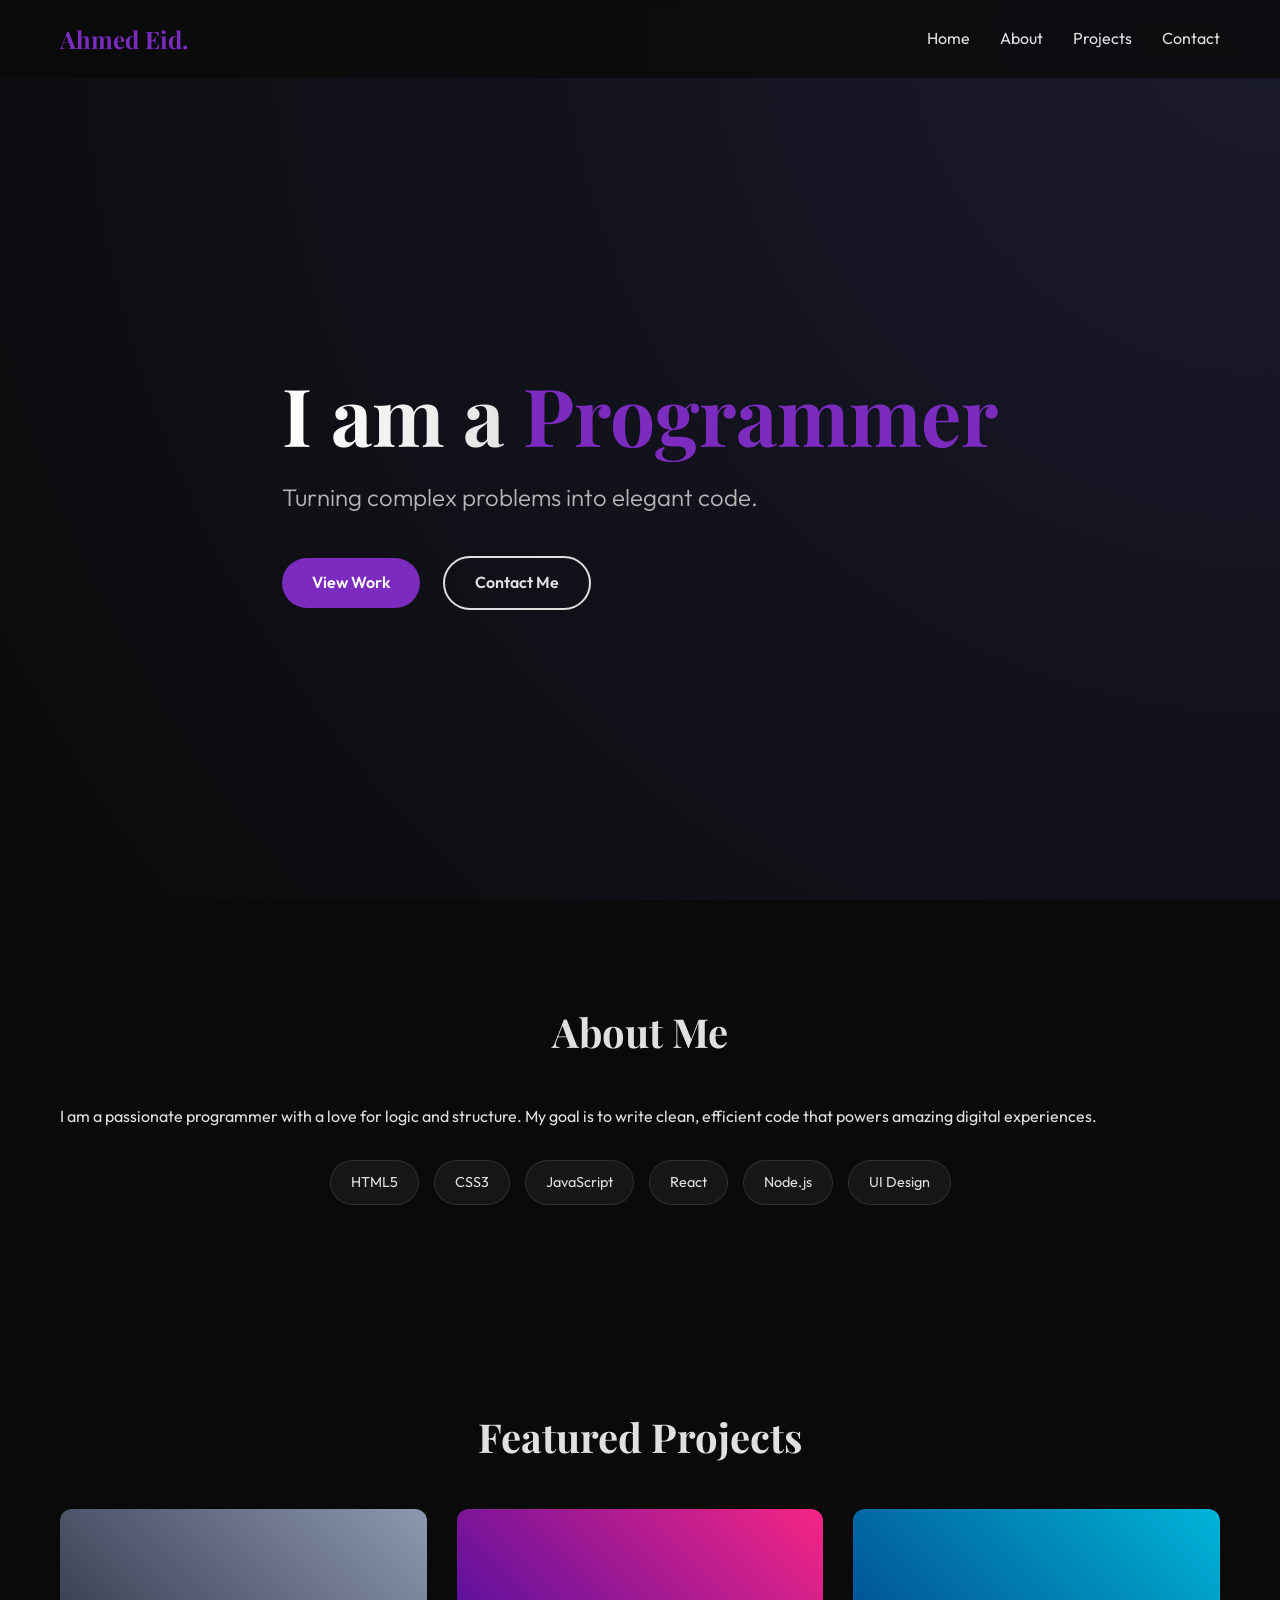
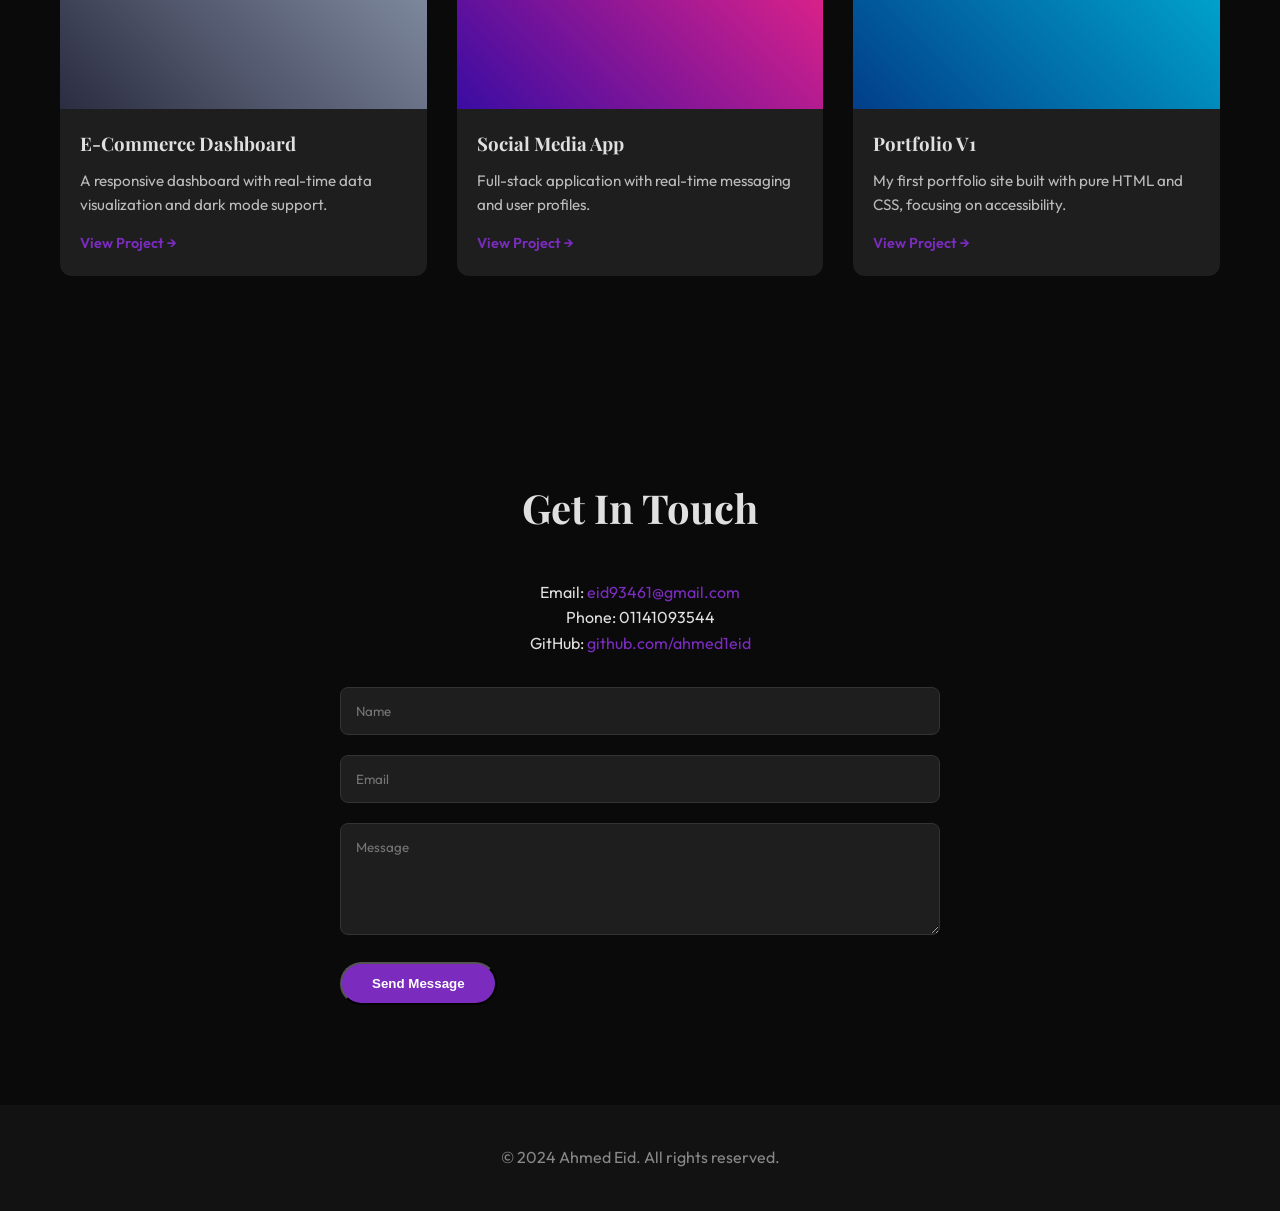
==== protufulio.html @ 92011d17 "create my portofilo" ====
<!DOCTYPE html>
<html lang="en">

<head>
    <meta charset="UTF-8">
    <meta name="viewport" content="width=device-width, initial-scale=1.0">
    <title>Ahmed Eid - Professional Portfolio</title>
    <link rel="preconnect" href="https://fonts.googleapis.com">
    <link rel="preconnect" href="https://fonts.gstatic.com" crossorigin>
    <link
        href="https://fonts.googleapis.com/css2?family=Outfit:wght@300;400;600;700&family=Playfair+Display:ital,wght@0,400;0,700;1,400&display=swap"
        rel="stylesheet">
    <link rel="stylesheet" href="protufulio.css">
</head>

<body>
    <header class="header">
        <div class="container header-container">
            <a href="#" class="logo">Ahmed Eid.</a>
            <nav class="nav">
                <ul class="nav-list">
                    <li><a href="#hero" class="nav-link">Home</a></li>
                    <li><a href="#about" class="nav-link">About</a></li>
                    <li><a href="#projects" class="nav-link">Projects</a></li>
                    <li><a href="#contact" class="nav-link">Contact</a></li>
                </ul>
            </nav>
            <button class="mobile-menu-btn" aria-label="Toggle menu">
                <span class="bar"></span>
                <span class="bar"></span>
                <span class="bar"></span>
            </button>
        </div>
    </header>

    <main>
        <section id="hero" class="hero">
            <div class="container hero-content">
                <h1 class="hero-title">I am a <span class="highlight">Programmer</span></h1>
                <p class="hero-subtitle">Turning complex problems into elegant code.</p>
                <div class="hero-cta">
                    <a href="#projects" class="btn btn-primary">View Work</a>
                    <a href="#contact" class="btn btn-outline">Contact Me</a>
                </div>
            </div>
            <div class="hero-background"></div>
        </section>

        <section id="about" class="section about">
            <div class="container">
                <h2 class="section-title">About Me</h2>
                <p class="section-text">
                    I am a passionate programmer with a love for logic and structure. My goal is to write clean,
                    efficient code that powers amazing digital experiences.
                </p>

                <div class="skills-grid">
                    <div class="skill-item">HTML5</div>
                    <div class="skill-item">CSS3</div>
                    <div class="skill-item">JavaScript</div>
                    <div class="skill-item">React</div>
                    <div class="skill-item">Node.js</div>
                    <div class="skill-item">UI Design</div>
                </div>
            </div>
        </section>

        <section id="projects" class="section projects">
            <div class="container">
                <h2 class="section-title">Featured Projects</h2>
                <div class="projects-grid">
                    <div class="project-card">
                        <div class="project-image" style="background: linear-gradient(45deg, #2b2d42, #8d99ae);"></div>
                        <div class="project-info">
                            <h3>E-Commerce Dashboard</h3>
                            <p>A responsive dashboard with real-time data visualization and dark mode support.</p>
                            <a href="#" class="btn-text">View Project &rarr;</a>
                        </div>
                    </div>
                    <div class="project-card">
                        <div class="project-image" style="background: linear-gradient(45deg, #3a0ca3, #f72585);"></div>
                        <div class="project-info">
                            <h3>Social Media App</h3>
                            <p>Full-stack application with real-time messaging and user profiles.</p>
                            <a href="#" class="btn-text">View Project &rarr;</a>
                        </div>
                    </div>
                    <div class="project-card">
                        <div class="project-image" style="background: linear-gradient(45deg, #023e8a, #00b4d8);"></div>
                        <div class="project-info">
                            <h3>Portfolio V1</h3>
                            <p>My first portfolio site built with pure HTML and CSS, focusing on accessibility.</p>
                            <a href="#" class="btn-text">View Project &rarr;</a>
                        </div>
                    </div>
                </div>
            </div>
        </section>

        <section id="contact" class="section contact">
            <div class="container">
                <h2 class="section-title">Get In Touch</h2>
                <div class="contact-info-container" style="text-align: center; margin-bottom: 30px;">
                    <p>Email: <a href="mailto:eid93461@gmail.com"
                            style="color: var(--accent-color);">eid93461@gmail.com</a></p>
                    <p>Phone: 01141093544</p>
                    <p>GitHub: <a href="https://github.com/ahmed1eid" target="_blank"
                            style="color: var(--accent-color);">github.com/ahmed1eid</a></p>
                </div>
                <form class="contact-form">
                    <div class="form-group">
                        <input type="text" placeholder="Name" required>
                    </div>
                    <div class="form-group">
                        <input type="email" placeholder="Email" required>
                    </div>
                    <div class="form-group">
                        <textarea placeholder="Message" rows="5" required></textarea>
                    </div>
                    <button type="submit" class="btn btn-primary">Send Message</button>
                </form>
            </div>
        </section>
    </main>

    <footer class="footer">
        <div class="container">
            <p>&copy; 2024 Ahmed Eid. All rights reserved.</p>
        </div>
    </footer>

    <script src="protufulio.js"></script>
</body>

</html>
---- protufulio.css ----
:root {
    /* Colors */
    --bg-color: #0a0a0a;
    --text-color: #e0e0e0;
    --accent-color: #7b2cbf;
    --accent-hover: #9d4edd;
    --secondary-bg: #121212;
    --card-bg: #1e1e1e;

    /* Typography */
    --font-main: 'Outfit', sans-serif;
    --font-heading: 'Playfair Display', serif;

    /* Spacing */
    --container-width: 1200px;
    --section-padding: 100px 0;
}

* {
    margin: 0;
    padding: 0;
    box-sizing: border-box;
}

html {
    scroll-behavior: smooth;
}

body {
    font-family: var(--font-main);
    background-color: var(--bg-color);
    color: var(--text-color);
    line-height: 1.6;
    overflow-x: hidden;
}

a {
    text-decoration: none;
    color: inherit;
    transition: all 0.3s ease;
}

ul {
    list-style: none;
}

.container {
    max-width: var(--container-width);
    margin: 0 auto;
    padding: 0 20px;
}

/* Header */
.header {
    position: fixed;
    top: 0;
    left: 0;
    width: 100%;
    z-index: 1000;
    background: rgba(10, 10, 10, 0.8);
    backdrop-filter: blur(10px);
    padding: 20px 0;
    transition: all 0.3s;
}

.header-container {
    display: flex;
    justify-content: space-between;
    align-items: center;
}

.logo {
    font-family: var(--font-heading);
    font-size: 1.5rem;
    font-weight: 700;
    color: var(--accent-color);
}

.nav-list {
    display: flex;
    gap: 30px;
}

.nav-link:hover {
    color: var(--accent-color);
}

.mobile-menu-btn {
    display: none;
    background: none;
    border: none;
    cursor: pointer;
}

/* Hero Section */
.hero {
    height: 100vh;
    display: flex;
    align-items: center;
    position: relative;
    padding-top: 80px;
    background: radial-gradient(circle at top right, #1a1a2e, var(--bg-color));
    overflow: hidden;
}

.hero-background {
    position: absolute;
    top: 50%;
    left: 50%;
    transform: translate(-50%, -50%);
    width: 600px;
    height: 600px;
    background: radial-gradient(circle, rgba(123, 44, 191, 0.2) 0%, rgba(10, 10, 10, 0) 70%);
    filter: blur(80px);
    z-index: -1;
    animation: pulse 8s infinite ease-in-out;
}

@keyframes pulse {

    0%,
    100% {
        transform: translate(-50%, -50%) scale(1);
    }

    50% {
        transform: translate(-50%, -50%) scale(1.2);
    }
}

.hero-title {
    font-family: var(--font-heading);
    font-size: 5rem;
    line-height: 1.1;
    margin-bottom: 20px;
    background: linear-gradient(to right, #fff, #aaa);
    -webkit-background-clip: text;
    background-clip: text;
    -webkit-text-fill-color: transparent;
}

.highlight {
    color: var(--accent-color);
    position: relative;
    -webkit-text-fill-color: var(--accent-color);
}

.highlight::after {
    content: '';
    position: absolute;
    bottom: 5px;
    left: 0;
    width: 100%;
    height: 10px;
    background: var(--accent-color);
    opacity: 0.3;
    z-index: -1;
    transform: rotate(-2deg);
}

.hero-subtitle {
    font-size: 1.5rem;
    max-width: 600px;
    margin-bottom: 40px;
    opacity: 0.8;
    font-weight: 300;
}

/* Buttons */
.btn {
    display: inline-block;
    padding: 12px 30px;
    border-radius: 50px;
    font-weight: 600;
    cursor: pointer;
    transition: transform 0.2s, background-color 0.3s;
}

.btn:active {
    transform: scale(0.98);
}

.btn-primary {
    background-color: var(--accent-color);
    color: white;
}

.btn-primary:hover {
    background-color: var(--accent-hover);
}

.btn-outline {
    border: 2px solid var(--text-color);
    margin-left: 20px;
}

.btn-outline:hover {
    background-color: var(--text-color);
    color: var(--bg-color);
}

/* Sections */
.section {
    padding: var(--section-padding);
}

.section-title {
    font-family: var(--font-heading);
    font-size: 2.5rem;
    margin-bottom: 40px;
    text-align: center;
}

/* Projects Grid */
.projects-grid {
    display: grid;
    grid-template-columns: repeat(auto-fit, minmax(300px, 1fr));
    gap: 30px;
}

.project-card {
    background-color: var(--card-bg);
    border-radius: 12px;
    overflow: hidden;
    transition: transform 0.3s;
}

.project-card:hover {
    transform: translateY(-5px);
}

.project-image {
    height: 200px;
    background-color: #333;
    /* Placeholder */
}

.project-info {
    padding: 20px;
}

/* Form */
.contact-form {
    max-width: 600px;
    margin: 0 auto;
    display: flex;
    flex-direction: column;
    gap: 20px;
}

.contact-form input,
.contact-form textarea {
    width: 100%;
    padding: 15px;
    border-radius: 8px;
    border: 1px solid #333;
    background-color: var(--card-bg);
    color: var(--text-color);
    font-family: var(--font-main);
}

.contact-form button {
    align-self: flex-start;
}

/* Footer */
.footer {
    padding: 40px 0;
    text-align: center;
    background-color: var(--secondary-bg);
    color: #888;
}

/* Responsive */
@media (max-width: 768px) {
    .nav {
        position: fixed;
        top: 0;
        right: -100%;
        height: 100vh;
        width: 70%;
        background-color: var(--card-bg);
        display: flex;
        flex-direction: column;
        justify-content: center;
        align-items: center;
        transition: right 0.3s ease;
        box-shadow: -5px 0 15px rgba(0, 0, 0, 0.5);
    }

    .nav.active {
        right: 0;
    }

    .nav-list {
        flex-direction: column;
        gap: 40px;
        text-align: center;
    }

    .nav-link {
        font-size: 1.5rem;
    }

    .mobile-menu-btn {
        display: block;
        z-index: 1001;
        /* Above nav */
    }

    .hero-title {
        font-size: 3rem;
    }

    .btn {
        width: 100%;
        margin: 10px 0 0 0;
        text-align: center;
    }

    .btn-outline {
        margin-left: 0;
    }
}

/* Skills Grid */
.skills-grid {
    display: flex;
    flex-wrap: wrap;
    gap: 15px;
    margin-top: 30px;
    justify-content: center;
}

.skill-item {
    padding: 10px 20px;
    background: rgba(255, 255, 255, 0.05);
    border: 1px solid rgba(255, 255, 255, 0.1);
    border-radius: 30px;
    font-size: 0.9rem;
    transition: all 0.3s ease;
    cursor: default;
}

.skill-item:hover {
    background: var(--accent-color);
    border-color: var(--accent-color);
    transform: translateY(-3px);
    box-shadow: 0 5px 15px rgba(123, 44, 191, 0.3);
}

/* Project Card Extras */
.btn-text {
    display: inline-block;
    margin-top: 15px;
    font-weight: 600;
    color: var(--accent-color);
    font-size: 0.9rem;
}

.btn-text:hover {
    color: var(--accent-hover);
    text-decoration: underline;
}

.project-info h3 {
    margin-bottom: 10px;
    font-family: var(--font-heading);
}

.project-info p {
    font-size: 0.95rem;
    color: #bbb;
}
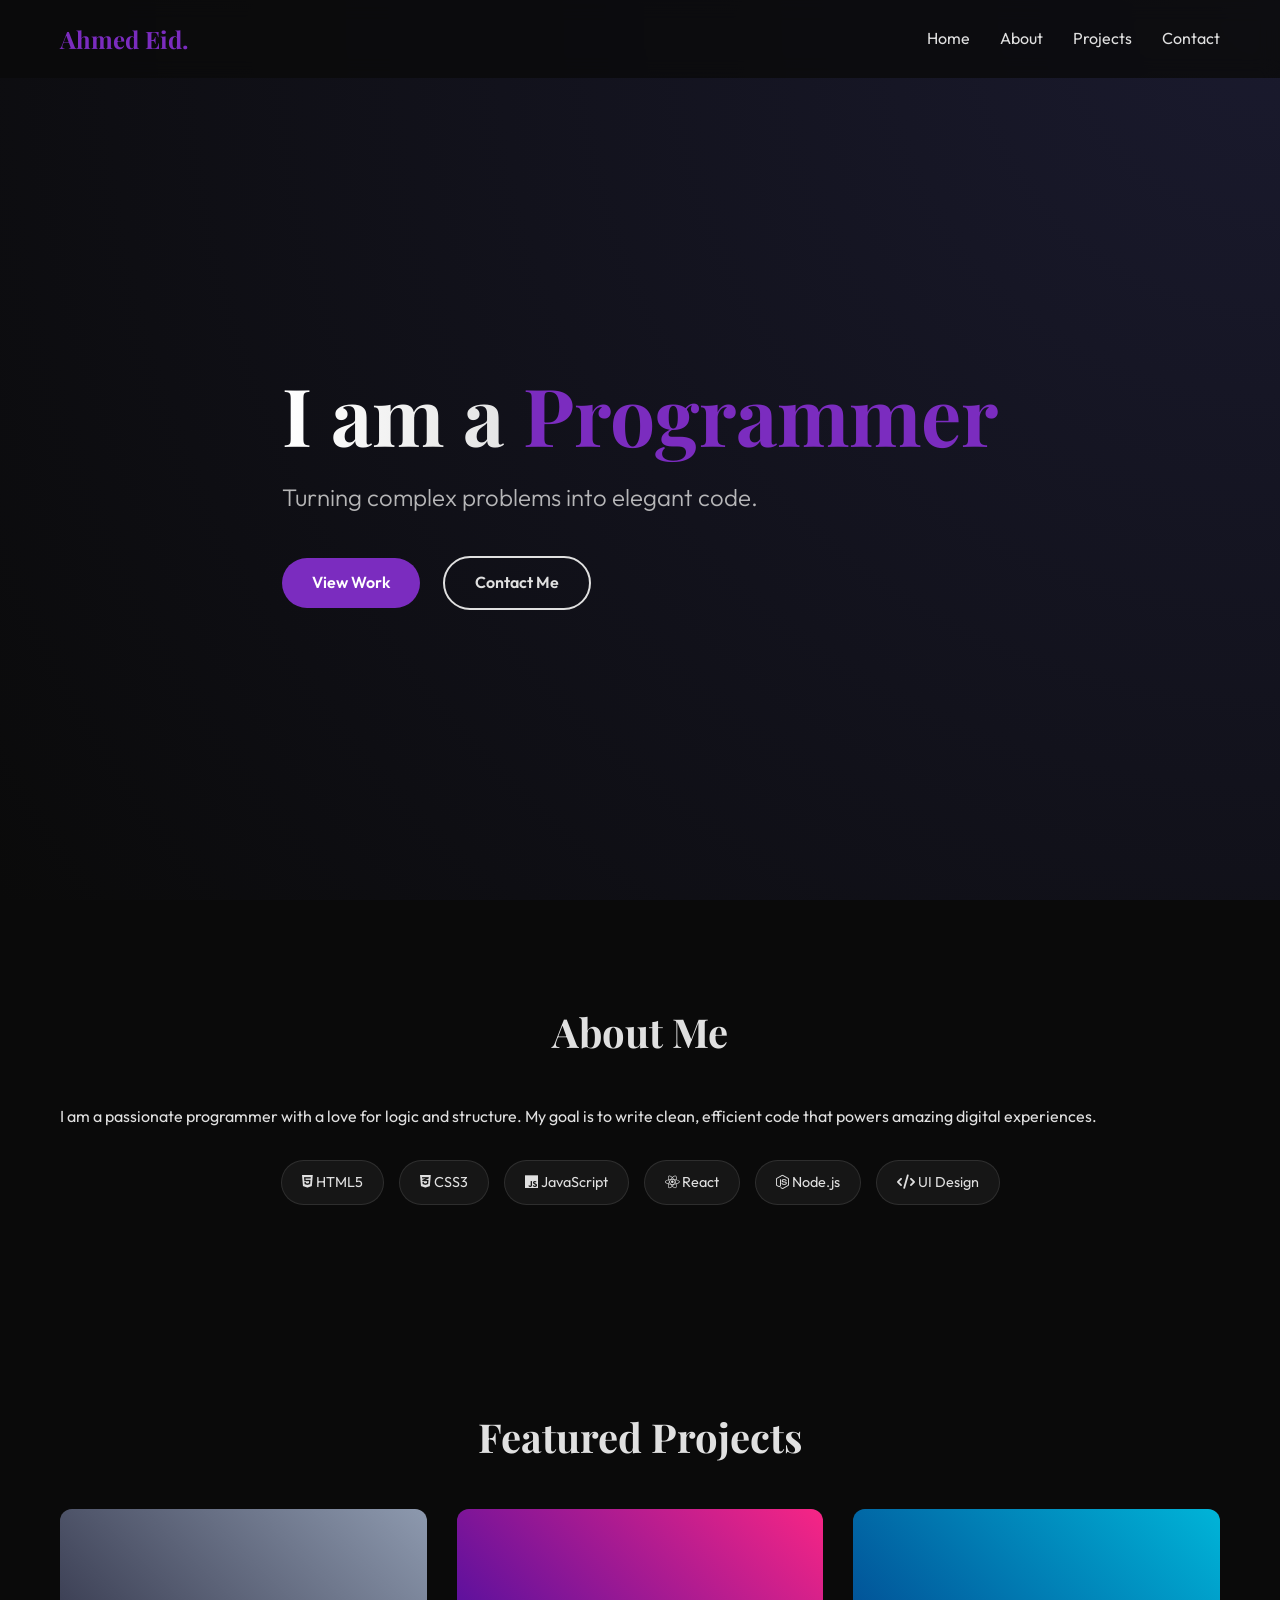
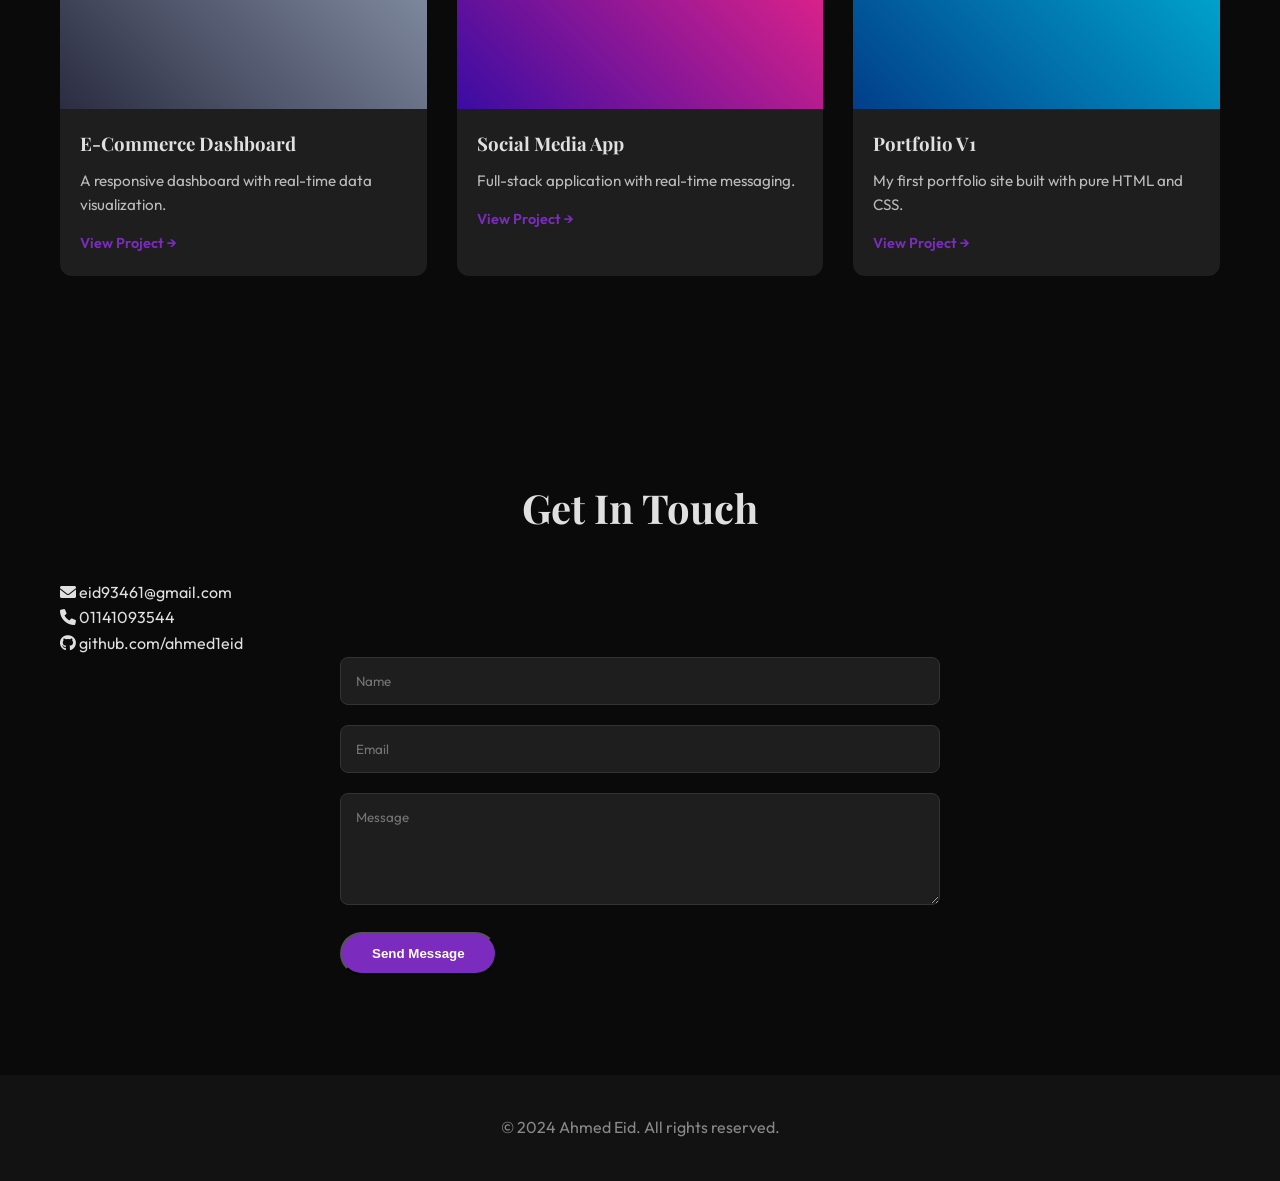
==== commit 23c3cc28: "new style" ====
--- a/protufulio.html
+++ b/protufulio.html
@@ -8,15 +8,17 @@
     <link rel="preconnect" href="https://fonts.googleapis.com">
     <link rel="preconnect" href="https://fonts.gstatic.com" crossorigin>
     <link
-        href="https://fonts.googleapis.com/css2?family=Outfit:wght@300;400;600;700&family=Playfair+Display:ital,wght@0,400;0,700;1,400&display=swap"
+        href="https://fonts.googleapis.com/css2?family=Outfit:wght@300;400;600;700&family=Playfair+Display:wght@700&display=swap"
         rel="stylesheet">
+    <link rel="stylesheet" href="https://cdnjs.cloudflare.com/ajax/libs/font-awesome/6.0.0/css/all.min.css">
     <link rel="stylesheet" href="protufulio.css">
 </head>
 
 <body>
+
     <header class="header">
         <div class="container header-container">
-            <a href="#" class="logo">Ahmed Eid.</a>
+            <a href="#" class="logo">Ahmed Eid<span>.</span></a>
             <nav class="nav">
                 <ul class="nav-list">
                     <li><a href="#hero" class="nav-link">Home</a></li>
@@ -25,7 +27,7 @@
                     <li><a href="#contact" class="nav-link">Contact</a></li>
                 </ul>
             </nav>
-            <button class="mobile-menu-btn" aria-label="Toggle menu">
+            <button class="mobile-menu-btn">
                 <span class="bar"></span>
                 <span class="bar"></span>
                 <span class="bar"></span>
@@ -53,14 +55,13 @@
                     I am a passionate programmer with a love for logic and structure. My goal is to write clean,
                     efficient code that powers amazing digital experiences.
                 </p>
-
                 <div class="skills-grid">
-                    <div class="skill-item">HTML5</div>
-                    <div class="skill-item">CSS3</div>
-                    <div class="skill-item">JavaScript</div>
-                    <div class="skill-item">React</div>
-                    <div class="skill-item">Node.js</div>
-                    <div class="skill-item">UI Design</div>
+                    <div class="skill-item"><i class="fab fa-html5"></i> HTML5</div>
+                    <div class="skill-item"><i class="fab fa-css3-alt"></i> CSS3</div>
+                    <div class="skill-item"><i class="fab fa-js"></i> JavaScript</div>
+                    <div class="skill-item"><i class="fab fa-react"></i> React</div>
+                    <div class="skill-item"><i class="fab fa-node-js"></i> Node.js</div>
+                    <div class="skill-item"><i class="fas fa-code"></i> UI Design</div>
                 </div>
             </div>
         </section>
@@ -73,7 +74,7 @@
                         <div class="project-image" style="background: linear-gradient(45deg, #2b2d42, #8d99ae);"></div>
                         <div class="project-info">
                             <h3>E-Commerce Dashboard</h3>
-                            <p>A responsive dashboard with real-time data visualization and dark mode support.</p>
+                            <p>A responsive dashboard with real-time data visualization.</p>
                             <a href="#" class="btn-text">View Project &rarr;</a>
                         </div>
                     </div>
@@ -81,7 +82,7 @@
                         <div class="project-image" style="background: linear-gradient(45deg, #3a0ca3, #f72585);"></div>
                         <div class="project-info">
                             <h3>Social Media App</h3>
-                            <p>Full-stack application with real-time messaging and user profiles.</p>
+                            <p>Full-stack application with real-time messaging.</p>
                             <a href="#" class="btn-text">View Project &rarr;</a>
                         </div>
                     </div>
@@ -89,7 +90,7 @@
                         <div class="project-image" style="background: linear-gradient(45deg, #023e8a, #00b4d8);"></div>
                         <div class="project-info">
                             <h3>Portfolio V1</h3>
-                            <p>My first portfolio site built with pure HTML and CSS, focusing on accessibility.</p>
+                            <p>My first portfolio site built with pure HTML and CSS.</p>
                             <a href="#" class="btn-text">View Project &rarr;</a>
                         </div>
                     </div>
@@ -100,23 +101,16 @@
         <section id="contact" class="section contact">
             <div class="container">
                 <h2 class="section-title">Get In Touch</h2>
-                <div class="contact-info-container" style="text-align: center; margin-bottom: 30px;">
-                    <p>Email: <a href="mailto:eid93461@gmail.com"
-                            style="color: var(--accent-color);">eid93461@gmail.com</a></p>
-                    <p>Phone: 01141093544</p>
-                    <p>GitHub: <a href="https://github.com/ahmed1eid" target="_blank"
-                            style="color: var(--accent-color);">github.com/ahmed1eid</a></p>
+                <div class="contact-info-container">
+                    <p><i class="fas fa-envelope"></i> <a href="mailto:eid93461@gmail.com">eid93461@gmail.com</a></p>
+                    <p><i class="fas fa-phone"></i> 01141093544</p>
+                    <p><i class="fab fa-github"></i> <a href="https://github.com/ahmed1eid"
+                            target="_blank">github.com/ahmed1eid</a></p>
                 </div>
                 <form class="contact-form">
-                    <div class="form-group">
-                        <input type="text" placeholder="Name" required>
-                    </div>
-                    <div class="form-group">
-                        <input type="email" placeholder="Email" required>
-                    </div>
-                    <div class="form-group">
-                        <textarea placeholder="Message" rows="5" required></textarea>
-                    </div>
+                    <div class="form-group"><input type="text" placeholder="Name" required></div>
+                    <div class="form-group"><input type="email" placeholder="Email" required></div>
+                    <div class="form-group"><textarea placeholder="Message" rows="5" required></textarea></div>
                     <button type="submit" class="btn btn-primary">Send Message</button>
                 </form>
             </div>
